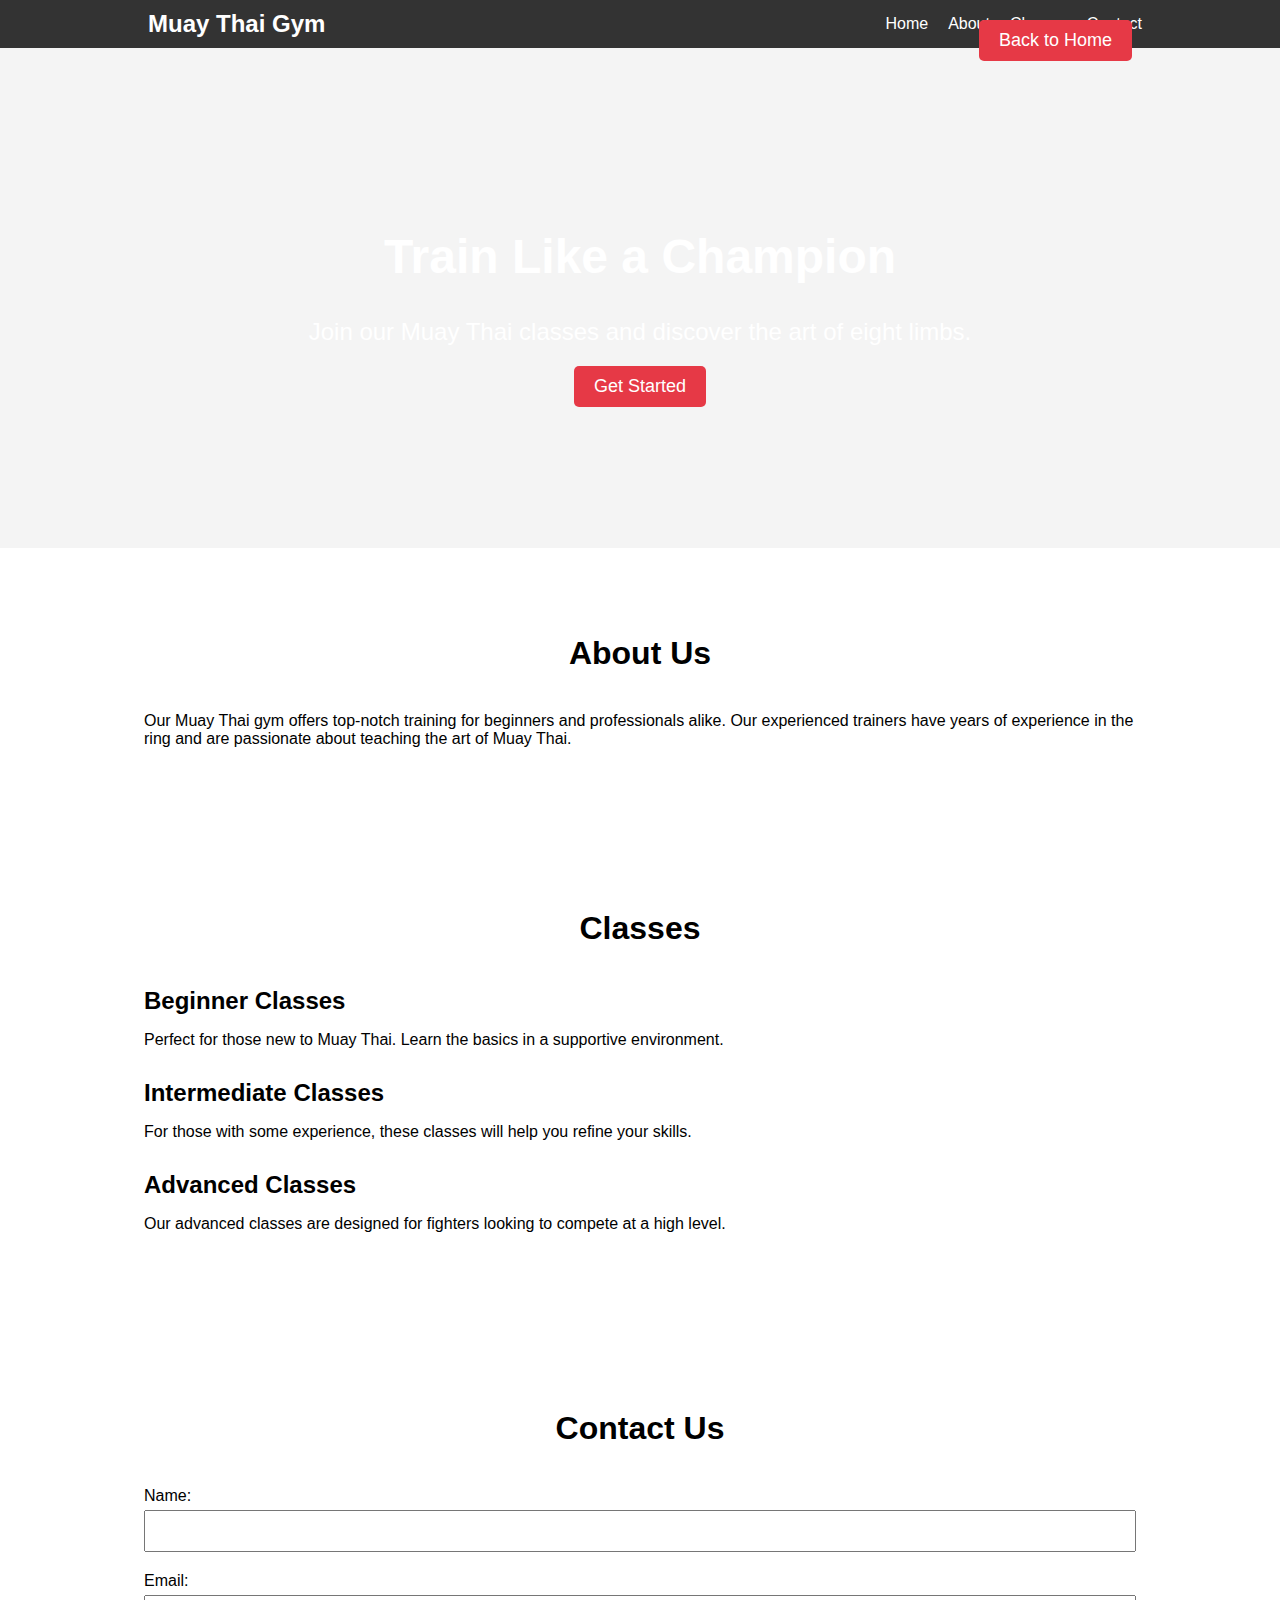
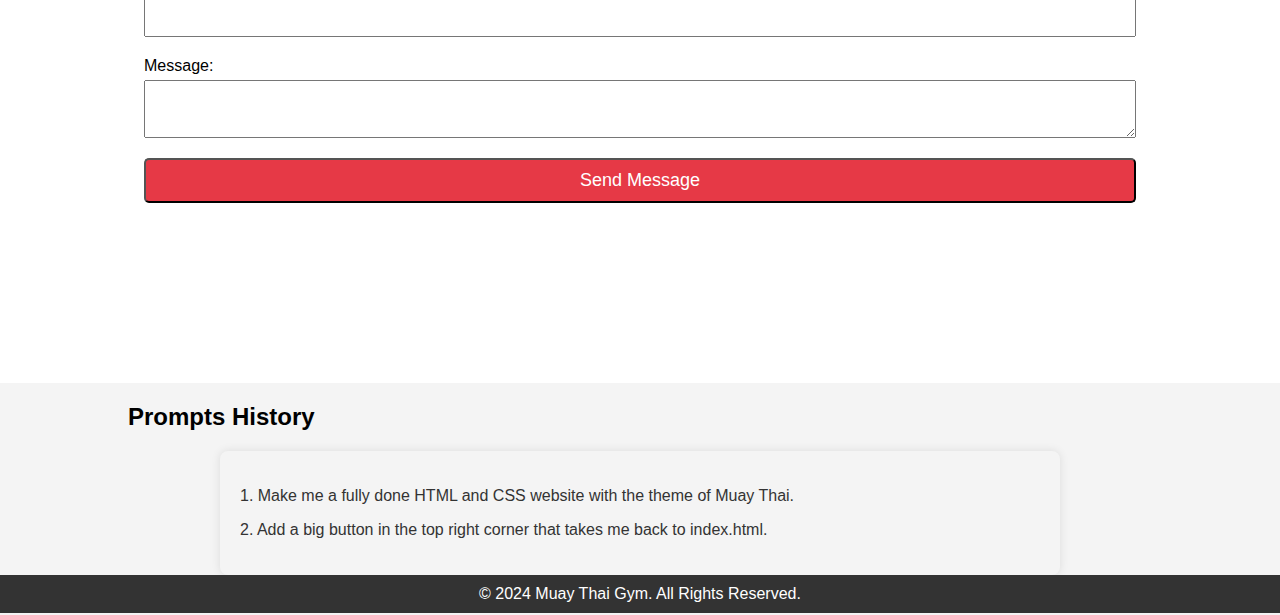
==== aiGen.html @ 7fe4ef91 "finished css, and adding ai generated files" ====
<!DOCTYPE html>
<html lang="en">
<head>
    <meta charset="UTF-8">
    <meta name="viewport" content="width=device-width, initial-scale=1.0">
    <title>Muay Thai Gym</title>
    <link rel="stylesheet" href="aiGenCSS.css">
</head>
<body>
    <header>
        <div class="container">
            <h1>Muay Thai Gym</h1>
            <nav>
                <ul>
                    <li><a href="#home">Home</a></li>
                    <li><a href="#about">About</a></li>
                    <li><a href="#classes">Classes</a></li>
                    <li><a href="#contact">Contact</a></li>
                </ul>
            </nav>
            <a href="index.html" class="back-btn">Back to Home</a>
        </div>
    </header>

    <!-- The rest of your content remains unchanged -->
    <section id="home">
        <div class="hero">
            <h2>Train Like a Champion</h2>
            <p>Join our Muay Thai classes and discover the art of eight limbs.</p>
            <a href="#contact" class="btn">Get Started</a>
        </div>
    </section>

    <section id="about" class="content-section">
        <div class="container">
            <h2>About Us</h2>
            <p>Our Muay Thai gym offers top-notch training for beginners and professionals alike. Our experienced trainers have years of experience in the ring and are passionate about teaching the art of Muay Thai.</p>
            
        </div>
    </section>

    <section id="classes" class="content-section">
        <div class="container">
            <h2>Classes</h2>
            <div class="class">
                <h3>Beginner Classes</h3>
                <p>Perfect for those new to Muay Thai. Learn the basics in a supportive environment.</p>
            </div>
            <div class="class">
                <h3>Intermediate Classes</h3>
                <p>For those with some experience, these classes will help you refine your skills.</p>
            </div>
            <div class="class">
                <h3>Advanced Classes</h3>
                <p>Our advanced classes are designed for fighters looking to compete at a high level.</p>
            </div>
        </div>
    </section>

    <section id="contact" class="content-section">
        <div class="container">
            <h2>Contact Us</h2>
            <form action="#">
                <label for="name">Name:</label>
                <input type="text" id="name" name="name" required>

                <label for="email">Email:</label>
                <input type="email" id="email" name="email" required>

                <label for="message">Message:</label>
                <textarea id="message" name="message" required></textarea>

                <button type="submit" class="btn">Send Message</button>
            </form>
        </div>
    </section>
    <section id="prompts" class="content-section"></section>
        <div class="container">
            <h2>Prompts History</h2>
            <div class="prompts-box">
                <p>1. Make me a fully done HTML and CSS website with the theme of Muay Thai.</p>
                <p>2. Add a big button in the top right corner that takes me back to index.html.</p>
            </div>
        </div>
    </section>

    <footer>
        <div class="container">
            <p>&copy; 2024 Muay Thai Gym. All Rights Reserved.</p>
        </div>
    </footer>
</body>
</html>
---- aiGenCSS.css ----
/* Existing styles remain unchanged */

header {
    background: #333;
    color: #fff;
    padding: 10px 0;
    position: relative;
}

header .container {
    display: flex;
    justify-content: space-between;
    align-items: center;
    position: relative;
}

.back-btn {
    position: absolute;
    top: 10px;
    right: 20px;
    background: #e63946;
    color: #fff;
    padding: 10px 20px;
    text-decoration: none;
    border-radius: 5px;
    font-size: 18px;
}

.back-btn:hover {
    background: #d62828;
}

/* Rest of the CSS remains unchanged */
body {
    font-family: Arial, sans-serif;
    margin: 0;
    padding: 0;
    background-color: #f4f4f4;
}

header {
    background: #333;
    color: #fff;
    padding: 10px 0;
}

header .container {
    display: flex;
    justify-content: space-between;
    align-items: center;
}

header h1 {
    margin: 0;
    padding: 0 20px;
    font-size: 24px;
}

nav ul {
    list-style: none;
    margin: 0;
    padding: 0;
    display: flex;
}

nav ul li {
    margin: 0 10px;
}

nav ul li a {
    color: #fff;
    text-decoration: none;
}

.hero {
    
    height: 500px;
    color: #fff;
    display: flex;
    flex-direction: column;
    justify-content: center;
    align-items: center;
    text-align: center;
}

.hero h2 {
    font-size: 48px;
    margin-bottom: 10px;
}

.hero p {
    font-size: 24px;
    margin-bottom: 20px;
}

.btn {
    background: #e63946;
    color: #fff;
    padding: 10px 20px;
    text-decoration: none;
    border-radius: 5px;
    font-size: 18px;
}

.content-section {
    padding: 60px 20px;
    background: #fff;
}

.content-section h2 {
    text-align: center;
    margin-bottom: 40px;
    font-size: 32px;
}

.container {
    width: 80%;
    margin: 0 auto;
}

.class {
    margin-bottom: 30px;
}

.class h3 {
    font-size: 24px;
    margin-bottom: 10px;
}

form {
    display: flex;
    flex-direction: column;
}

form label {
    margin-bottom: 5px;
}

form input,
form textarea {
    margin-bottom: 20px;
    padding: 10px;
    font-size: 16px;
    width: 100%;
    box-sizing: border-box;
}

form textarea {
    resize: vertical;
}

footer {
    background: #333;
    color: #fff;
    text-align: center;
    padding: 10px 0;
}

footer p {
    margin: 0;
}

.prompts-box {
    background: #f4f4f4;
    padding: 20px;
    border-radius: 8px;
    margin-top: 20px;
    font-family: Arial, sans-serif;
    font-size: 16px;
    color: #333;
    max-width: 800px;
    margin-left: auto;
    margin-right: auto;
    box-shadow: 0px 0px 10px rgba(0, 0, 0, 0.1);
}
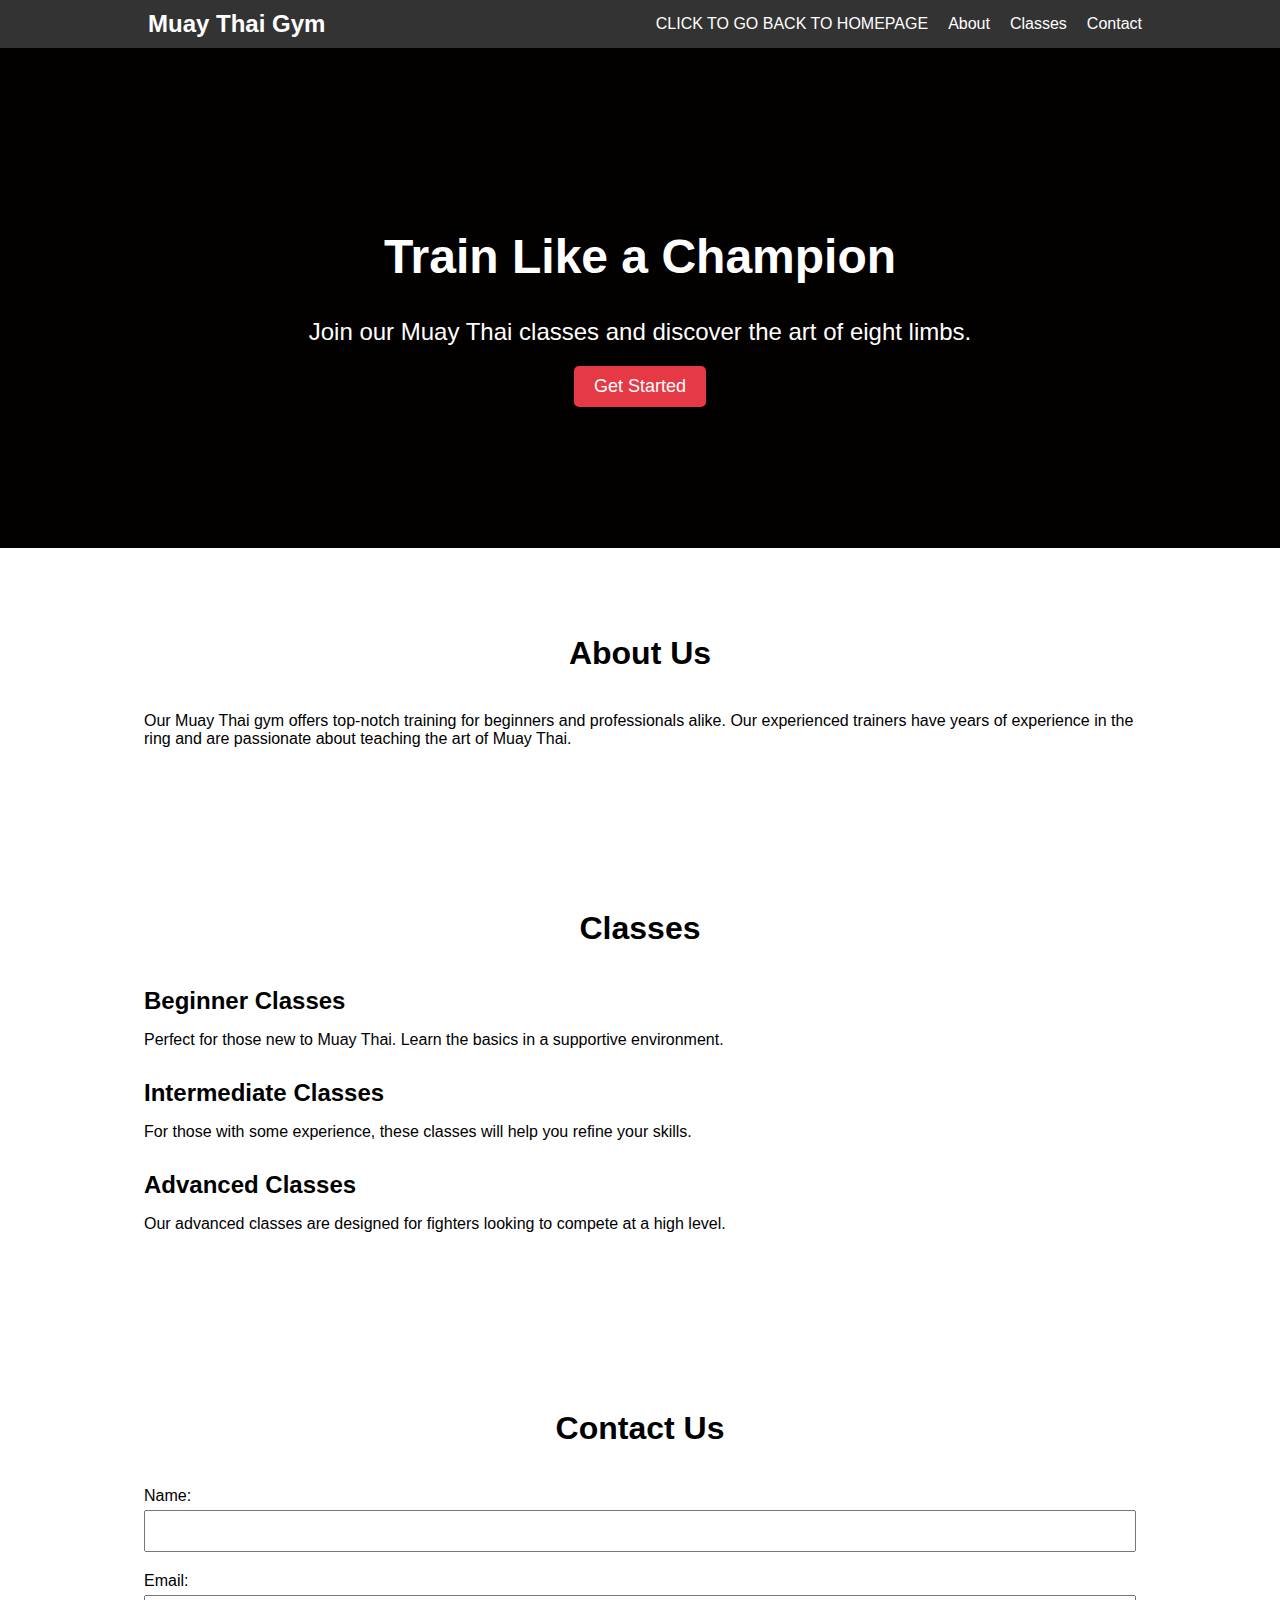
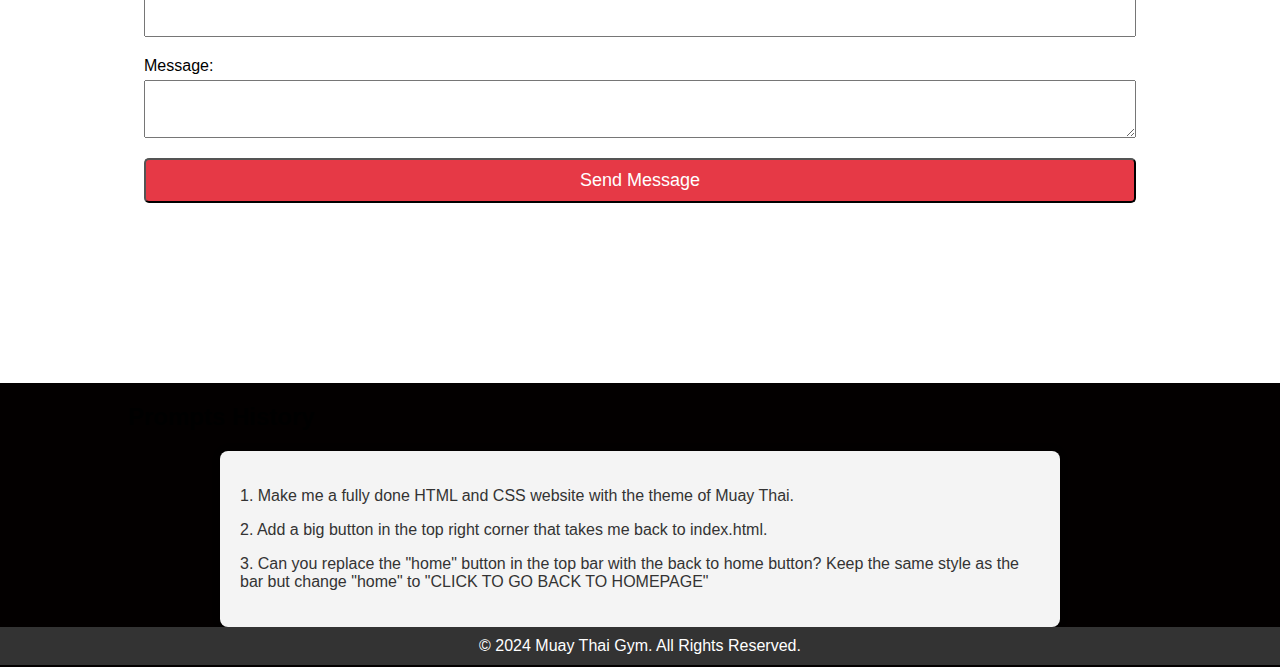
==== commit 34872353: "changed backgrounds in headers" ====
--- a/aiGen.html
+++ b/aiGen.html
@@ -12,13 +12,12 @@
             <h1>Muay Thai Gym</h1>
             <nav>
                 <ul>
-                    <li><a href="#home">Home</a></li>
+                    <li><a href="index.html">CLICK TO GO BACK TO HOMEPAGE</a></li>
                     <li><a href="#about">About</a></li>
                     <li><a href="#classes">Classes</a></li>
                     <li><a href="#contact">Contact</a></li>
                 </ul>
             </nav>
-            <a href="index.html" class="back-btn">Back to Home</a>
         </div>
     </header>
 
@@ -80,6 +79,7 @@
             <div class="prompts-box">
                 <p>1. Make me a fully done HTML and CSS website with the theme of Muay Thai.</p>
                 <p>2. Add a big button in the top right corner that takes me back to index.html.</p>
+                <p>3. Can you replace the "home" button in the top bar with the back to home button? Keep the same style as the bar but change "home" to "CLICK TO GO BACK TO HOMEPAGE"</p>
             </div>
         </div>
     </section>
--- a/aiGenCSS.css
+++ b/aiGenCSS.css
@@ -14,28 +14,12 @@
     position: relative;
 }
 
-.back-btn {
-    position: absolute;
-    top: 10px;
-    right: 20px;
-    background: #e63946;
-    color: #fff;
-    padding: 10px 20px;
-    text-decoration: none;
-    border-radius: 5px;
-    font-size: 18px;
-}
-
-.back-btn:hover {
-    background: #d62828;
-}
-
 /* Rest of the CSS remains unchanged */
 body {
     font-family: Arial, sans-serif;
     margin: 0;
     padding: 0;
-    background-color: #f4f4f4;
+    background-color: #030000;
 }
 
 header {
